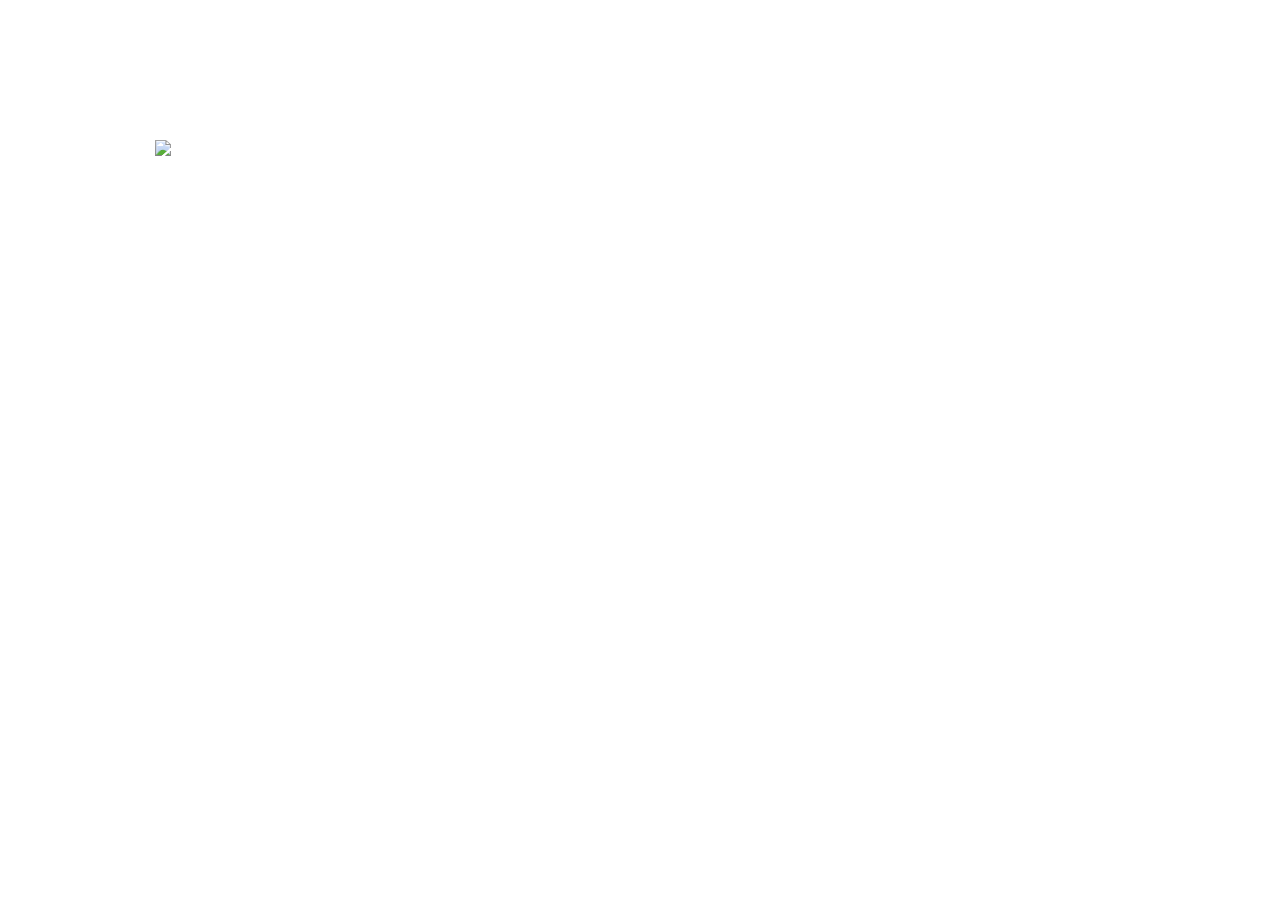
==== css/index.html @ e385c91a "add link css" ====
<!DOCTYPE html>
<html lang="en">
<head>
<link href='http://fonts.googleapis.com/css?family=Roboto:400,500,300' rel='stylesheet' type='text/css'>
<link rel="stylesheet" href="normalize.css">
<link rel="stylesheet" href="style.css">
	<meta charset="UTF-8">
	<title>Document</title>
</head>
<body>
<nav class="topnavbar">
<div class="content">
<ul class="links">
	  <li class="active">Meet Karma</li>
	  <li>How it Works</li>
	  <li>Store</li>
	  <li>Blog</li>
	  <li>Help</li>
	  <li>Login</li>
</ul>
<img class="logo" src="images/karma-logo copy.svg" alt="Karma" width="26">
</div>
</nav>
</body>
</html>
---- css/style.css ----
html {
	box-sizing: border-box;
}
.topnavbar {
	color: #fff;
}
.topnavbar > .content {
	width: 970px;
	height: 70px;
	margin: 0 auto;
}
.topnavbar > .links {
	float: right;
	display: inline-block;
	font-family: 'Roboto', sans-serif;
	font-size: 16px;
	color: #838994;
	letter-spacing: 0.03em;
}
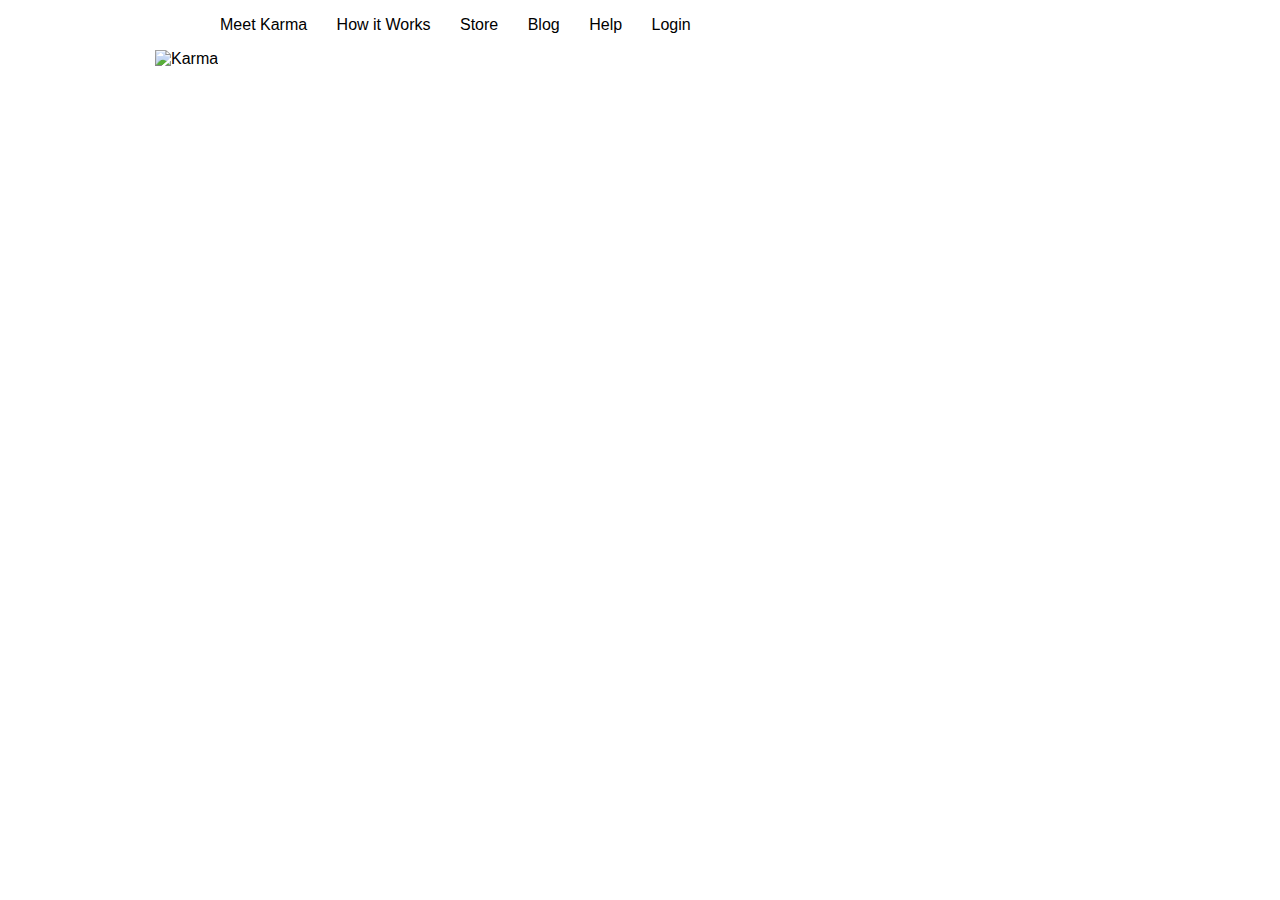
==== commit d8194325: "add background image" ====
--- a/css/index.html
+++ b/css/index.html
@@ -21,5 +21,6 @@
 <img class="logo" src="images/karma-logo copy.svg" alt="Karma" width="26">
 </div>
 </nav>
+<section class="introduction"></section>
 </body>
 </html>--- a/css/style.css
+++ b/css/style.css
@@ -1,8 +1,11 @@
 html {
 	box-sizing: border-box;
 }
+*, *:before, *:after {
+	box-sizing: inherit;
+}
 .topnavbar {
-	color: #fff;
+	background-color: #fff;
 }
 .topnavbar > .content {
 	width: 970px;
@@ -11,9 +14,31 @@
 }
 .topnavbar > .links {
 	float: right;
-	display: inline-block;
 	font-family: 'Roboto', sans-serif;
 	font-size: 16px;
 	color: #838994;
+	margin-top: 25px;
 	letter-spacing: 0.03em;
+	-webkit-font-smoothing: antialiased;
+}
+.topnavbar .links li {
+	display: inline-block;
+	margin-left: 25px;
+}
+.topnavbar .links .active {
+	color: #4c5058
+	font-weight: 500;
+}
+.topnavbar .links li:hover {
+	cursor: pointer;
+	color: #333333;
+}
+.introduction {
+	background-image: url('images/first-background copy.jpg');
+	background-position: center bottom;
+	background-repeat: no-repeat;
+	background-size: cover;
+	height: 40.938rem;
+	background-position: 0 bottom;
+}
 }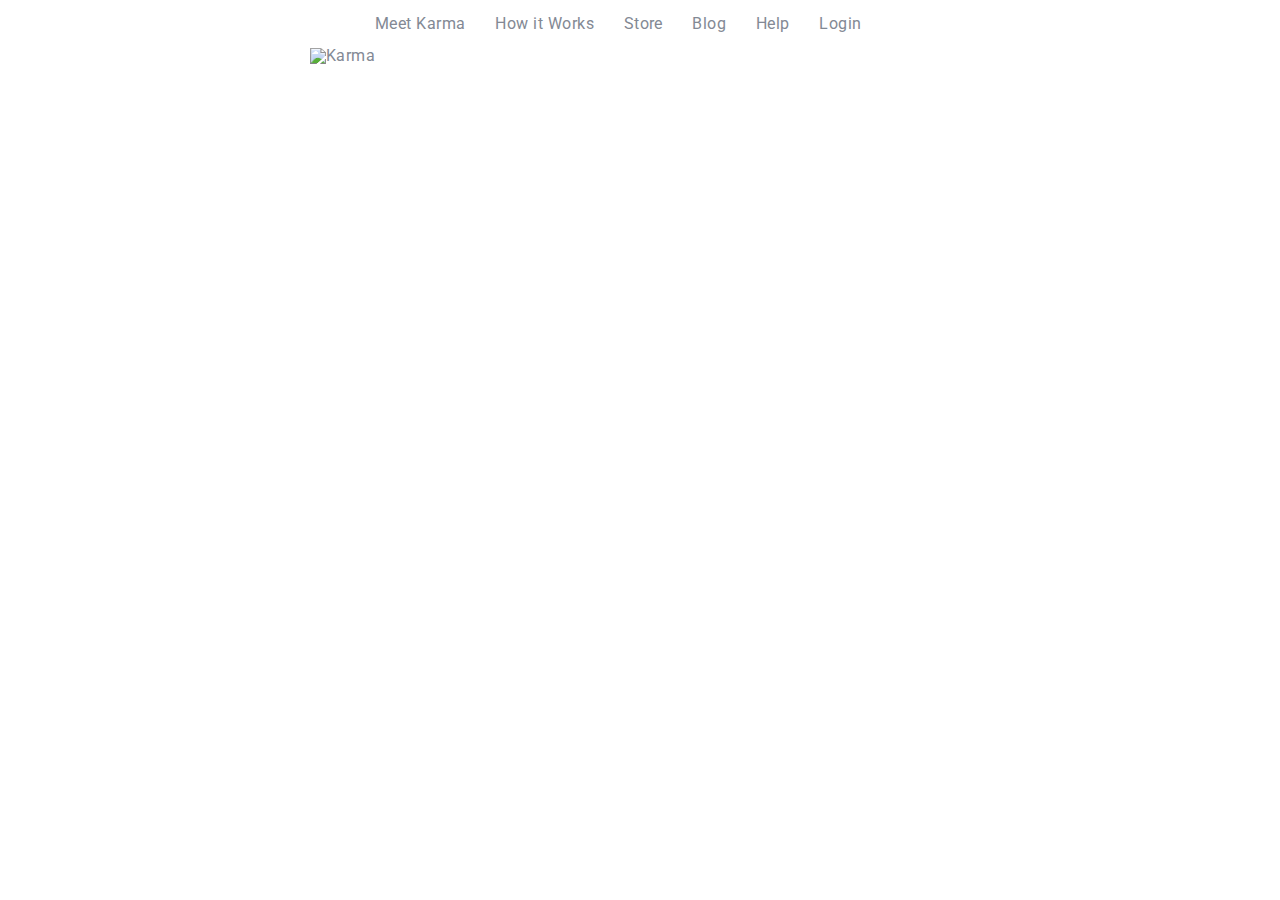
==== commit 3b4b6f9d: "add text to background image" ====
--- a/css/index.html
+++ b/css/index.html
@@ -5,7 +5,6 @@
 <link rel="stylesheet" href="normalize.css">
 <link rel="stylesheet" href="style.css">
 	<meta charset="UTF-8">
-	<title>Document</title>
 </head>
 <body>
 <nav class="topnavbar">
@@ -21,6 +20,11 @@
 <img class="logo" src="images/karma-logo copy.svg" alt="Karma" width="26">
 </div>
 </nav>
-<section class="introduction"></section>
+<section class="introduction">
+ <div class="content">
+  <h1>Introducing Karma</h1>
+  <h3>Bring WiFi with you, everywhere you go</h3>
+  </div>
+ </section>
 </body>
 </html>--- a/css/style.css
+++ b/css/style.css
@@ -6,13 +6,16 @@
 }
 .topnavbar {
 	background-color: #fff;
+	position: fixed;
+	width: 100%;
 }
 .topnavbar > .content {
 	width: 970px;
 	height: 70px;
 	margin: 0 auto;
+	line-height: 16px;
 }
-.topnavbar > .links {
+.body > .links, .content {
 	float: right;
 	font-family: 'Roboto', sans-serif;
 	font-size: 16px;
@@ -38,7 +41,20 @@
 	background-position: center bottom;
 	background-repeat: no-repeat;
 	background-size: cover;
-	height: 40.938rem;
+	height: 45.938rem;
 	background-position: 0 bottom;
+	overflow: auto;
+	display: block;
+}
+.content {
+	width: 970px;
+	height: 70px;
+	margin: 0 auto;
+}
+.introduction h1, .introduction h3 {
+	text-align: center;
+	color: white;
+	font-weight: 300;
+}
 }
 }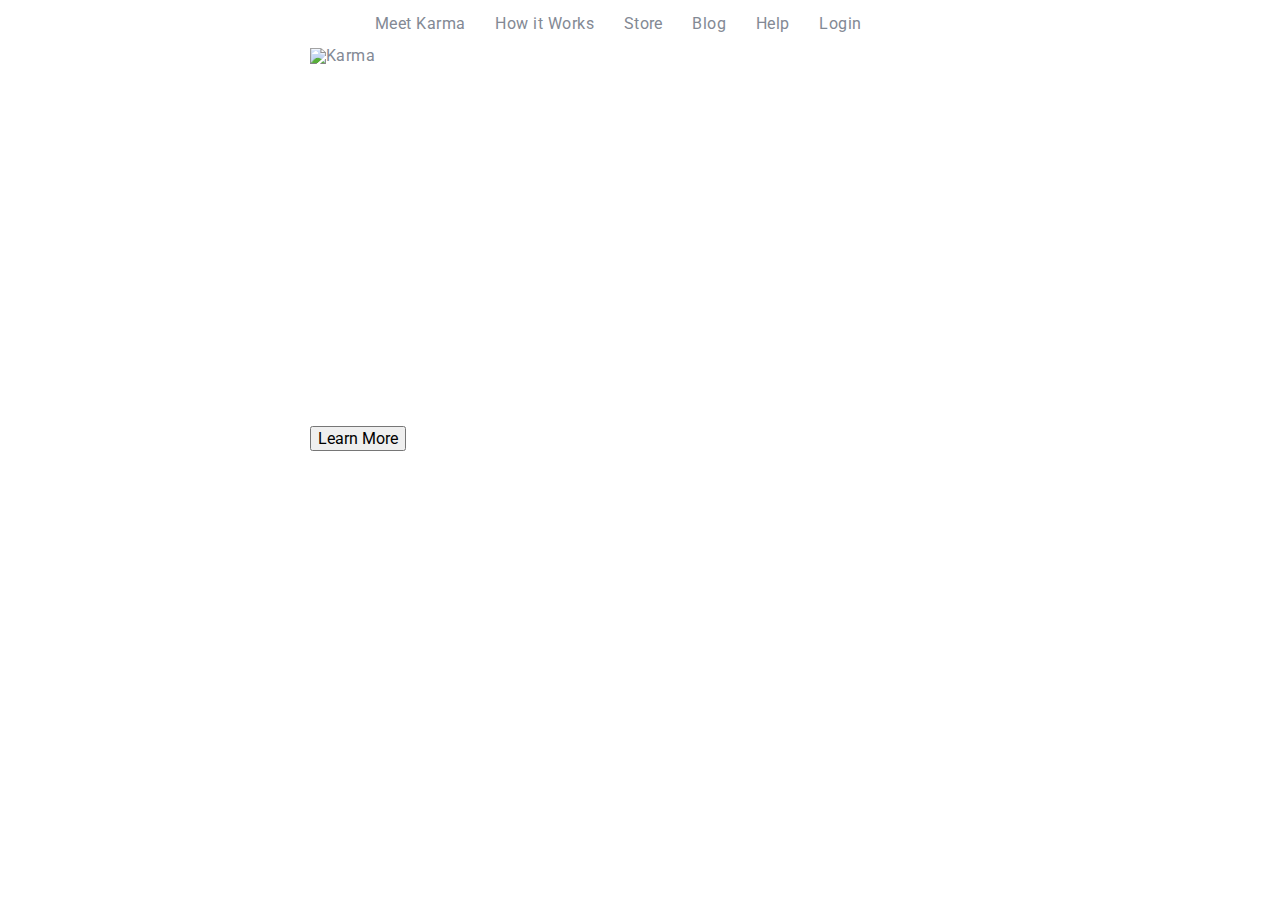
==== commit 2840a950: "Add Learn More button" ====
--- a/css/index.html
+++ b/css/index.html
@@ -24,6 +24,9 @@
  <div class="content">
   <h1>Introducing Karma</h1>
   <h3>Bring WiFi with you, everywhere you go</h3>
+  <div class="buttons">
+  	<button>Learn More</button>
+  </div>
   </div>
  </section>
 </body>
--- a/css/style.css
+++ b/css/style.css
@@ -14,6 +14,11 @@
 	height: 70px;
 	margin: 0 auto;
 	line-height: 16px;
+}
+.logo {
+	height: 4.375rem;
+	vertical-align: baseline;
+	box-sizing: border-box
 }
 .body > .links, .content {
 	float: right;
@@ -56,5 +61,12 @@
 	color: white;
 	font-weight: 300;
 }
+.introduction h1 {
+    margin-top: 17.5rem;
+    font-size: 3.125rem;
+}
+.introduction h3 {
+    margin-top: 1.25rem;
+    font-size: 1.563rem;
 }
 }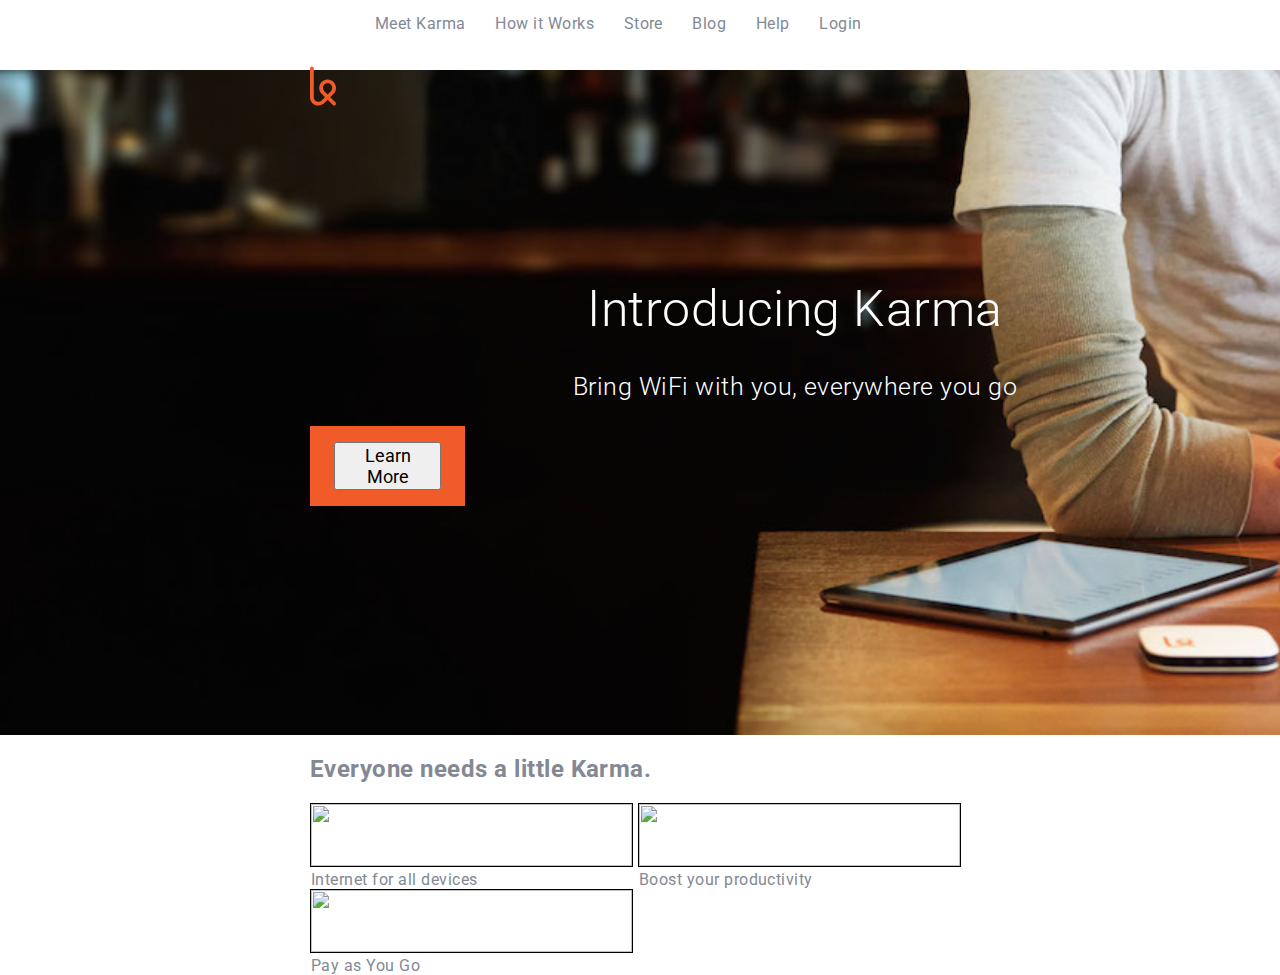
==== commit 62c4d8f3: "Add 3 image icons in new section" ====
--- a/css/index.html
+++ b/css/index.html
@@ -27,7 +27,21 @@
   <div class="buttons">
   	<button>Learn More</button>
   </div>
-  </div>
  </section>
+ </div>
+ <section class="cases">
+ <div class="content">
+<h2>Everyone needs a little Karma.</h2>
+<div class="devices">
+<img src="images/icon-devices%20copy%20(2).svg" width=100% height=100%>Internet for all devices</img>
+</div>
+<div class="devices">
+<img src="images/icon-coffee%20copy.svg" width=100% height=100%>Boost your productivity</img>
+</div>
+<div class="devices">
+<img class="refill" src="images/icon-refill%20copy.svg" width=100% height=100%>Pay as You Go</img>
+</div>
+</div>
+</section>
 </body>
 </html>--- a/css/style.css
+++ b/css/style.css
@@ -1,5 +1,10 @@
 html {
 	box-sizing: border-box;
+	margin: 0;
+	padding: 0
+	border: 0
+	font-size: 100%;
+	vertical-align: baseline;
 }
 *, *:before, *:after {
 	box-sizing: inherit;
@@ -8,6 +13,7 @@
 	background-color: #fff;
 	position: fixed;
 	width: 100%;
+	z-index: 9999;
 }
 .topnavbar > .content {
 	width: 970px;
@@ -15,10 +21,12 @@
 	margin: 0 auto;
 	line-height: 16px;
 }
+.topnavbar .logo {
+	height: 4.735rem;
+	color: black;
+}
 .logo {
-	height: 4.375rem;
-	vertical-align: baseline;
-	box-sizing: border-box
+	width: 26px;
 }
 .body > .links, .content {
 	float: right;
@@ -69,4 +77,25 @@
     margin-top: 1.25rem;
     font-size: 1.563rem;
 }
-}+.buttons {
+	width: 9.688rem;
+	background-color: #f15a29;
+	border-color: #f15a29;
+	text-shadow: none;
+	border-style: none;
+	padding: 1rem 1.5rem;
+	color: white;
+	font-size: 1.125rem;
+}
+.cases .devices {
+    width: 33.3333333%;
+	display: inline-block;
+    border: 1px solid black;
+    box-sizing: border-box;
+    height: 4em;
+    flex-shrink: 10;
+    justify-content: center;
+    align-content: center;
+    margin: 0 auto;
+    padding: 0 auto;
+}
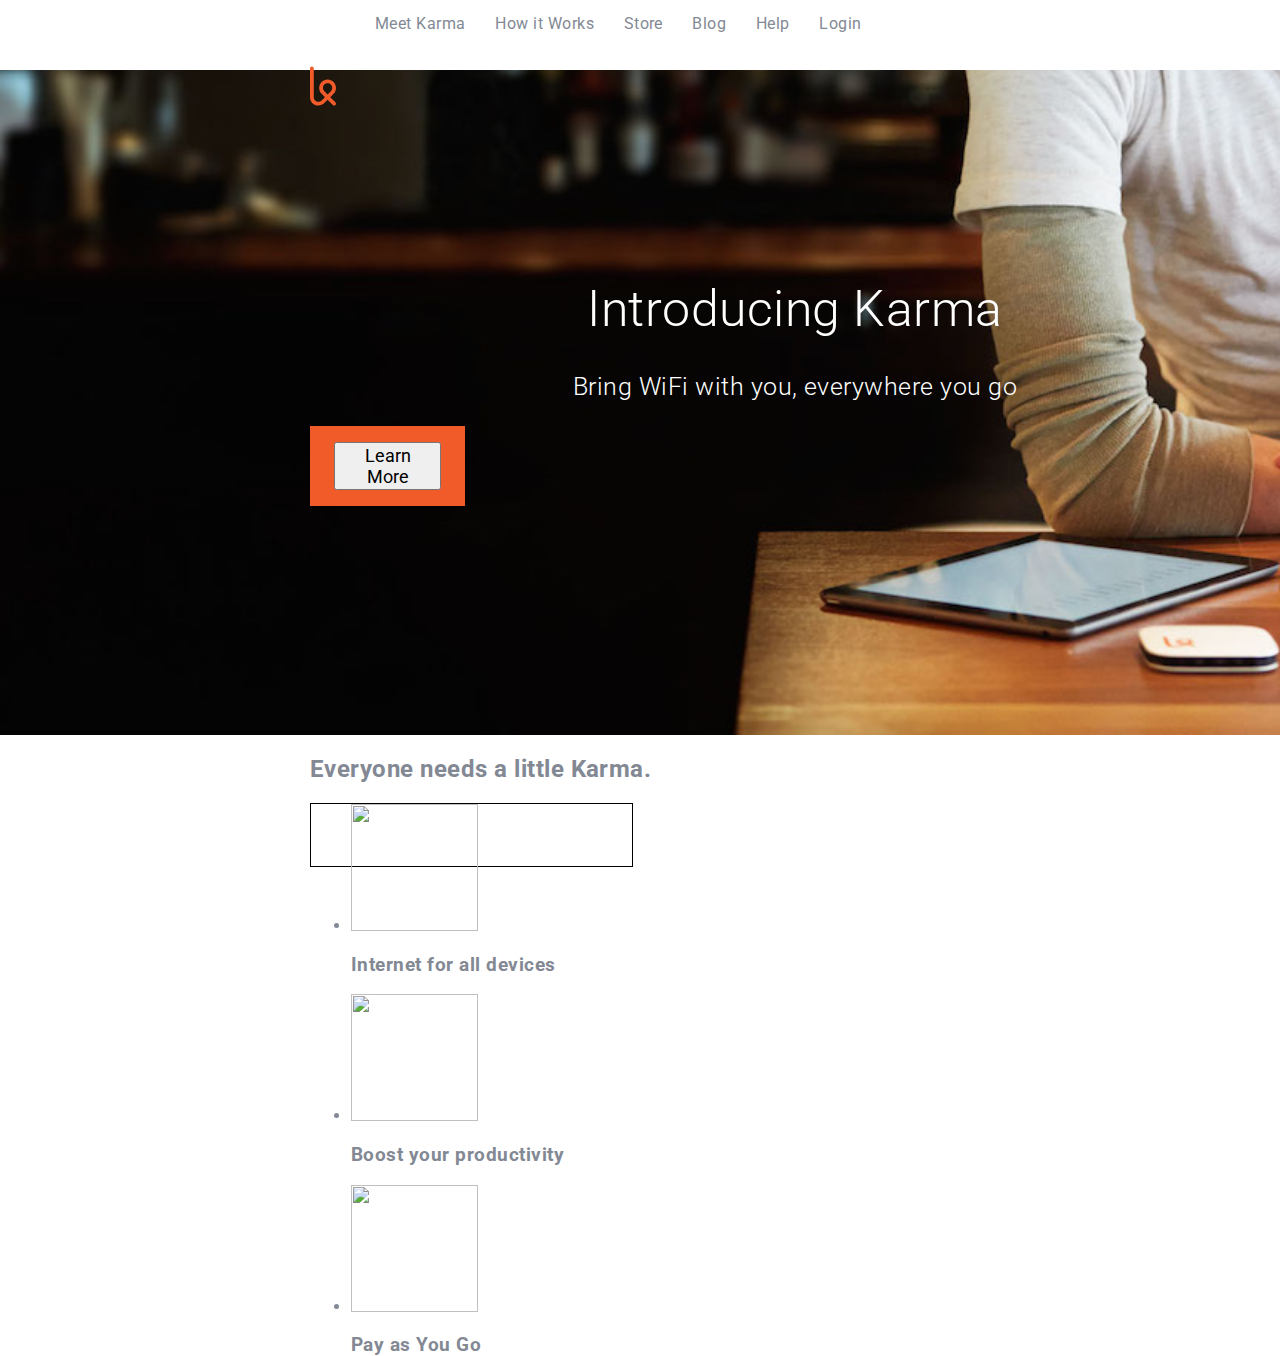
==== commit a22997ec: "Adjust image size and icon html" ====
--- a/css/index.html
+++ b/css/index.html
@@ -31,16 +31,27 @@
  </div>
  <section class="cases">
  <div class="content">
-<h2>Everyone needs a little Karma.</h2>
-<div class="devices">
-<img src="images/icon-devices%20copy%20(2).svg" width=100% height=100%>Internet for all devices</img>
-</div>
-<div class="devices">
-<img src="images/icon-coffee%20copy.svg" width=100% height=100%>Boost your productivity</img>
-</div>
-<div class="devices">
-<img class="refill" src="images/icon-refill%20copy.svg" width=100% height=100%>Pay as You Go</img>
-</div>
+  <h2>Everyone needs a little Karma.</h2>
+  <ul class="devices">
+    <li>
+	  <img width="127" height="127" src="images/icon-devices%20copy%20(2).svg"></img>
+	  <div class="caption">
+	  	<h3>Internet for all devices</h3>
+	  </div>
+	 </li>
+	<li>
+	  <img width="127" height="127" src="images/icon-coffee%20copy.svg"></img>
+	  <div class="caption">
+	  	<h3>Boost your productivity</h3>
+	  </div>
+	 </li>
+	<li>
+	  <img width="127" height="127" class="refill" src="images/icon-refill%20copy.svg"></img>
+	  <div class="caption">
+	    <h3>Pay as You Go</h3>
+	  </div>
+	</li>
+  </ul>
 </div>
 </section>
 </body>
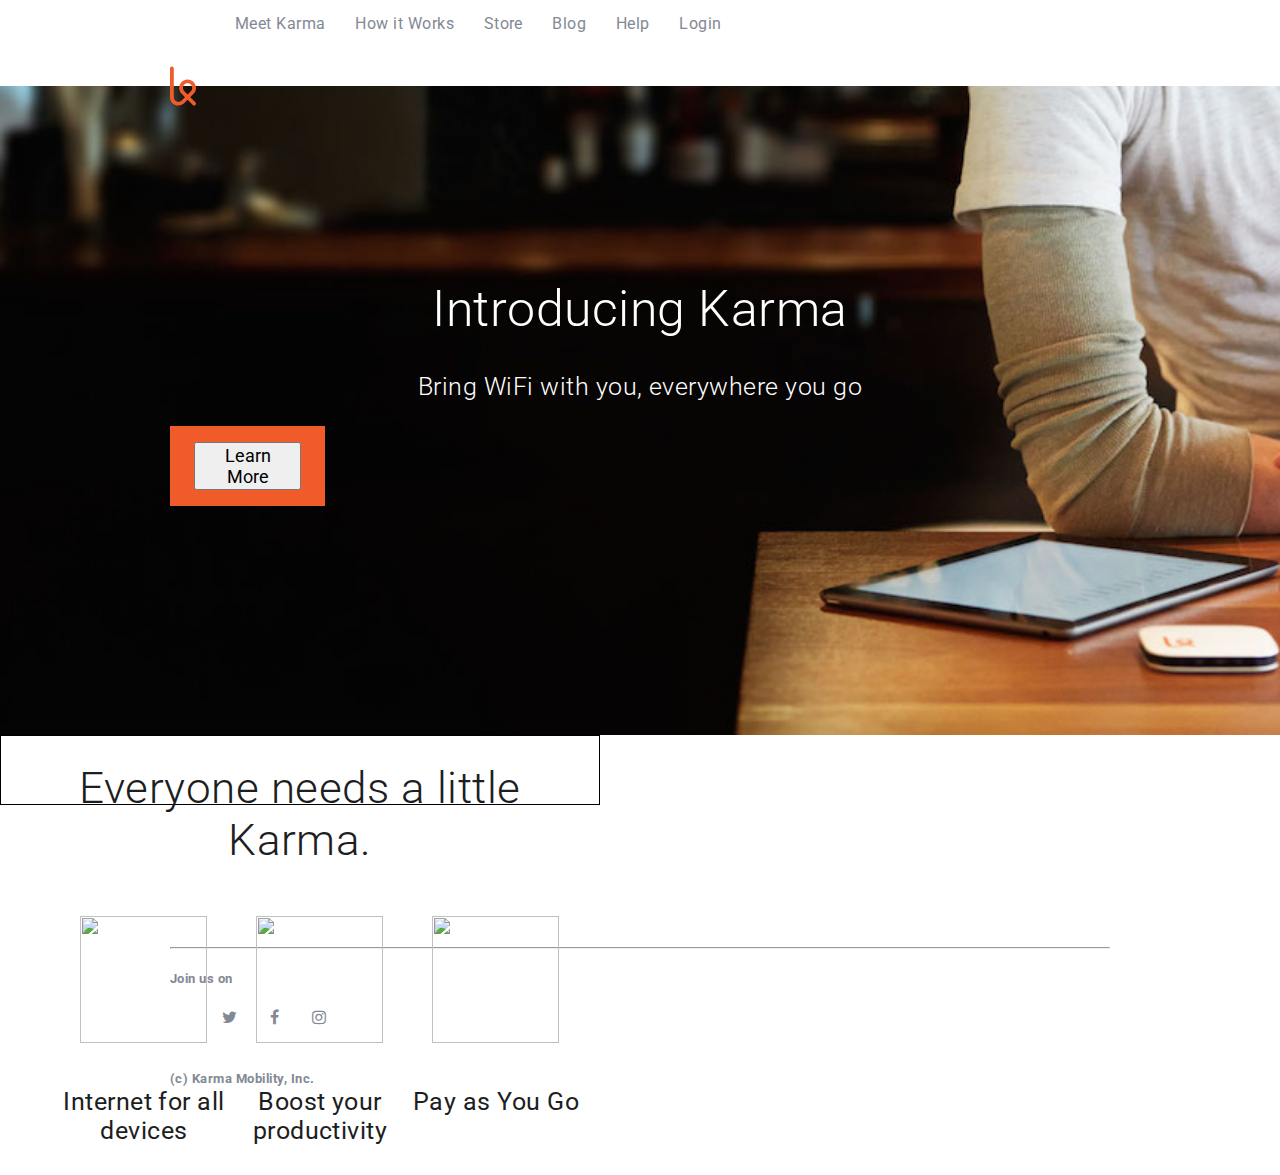
==== commit 2d017834: "Add social media icons to footer" ====
--- a/css/index.html
+++ b/css/index.html
@@ -1,6 +1,7 @@
 <!DOCTYPE html>
 <html lang="en">
 <head>
+<link href="https://maxcdn.bootstrapcdn.com/font-awesome/4.5.0/css/font-awesome.min.css" rel="stylesheet">
 <link href='http://fonts.googleapis.com/css?family=Roboto:400,500,300' rel='stylesheet' type='text/css'>
 <link rel="stylesheet" href="normalize.css">
 <link rel="stylesheet" href="style.css">
@@ -54,5 +55,24 @@
   </ul>
 </div>
 </section>
+<footer class="social">
+  <div class="content">
+    <hr>
+    <h5>Join us on</h5>
+    <ul class="icons">
+      <li>
+        <i class="fa fa-twitter"></i>
+      </li>
+	  <li>
+	    <i class="fa fa-facebook"></i>
+	  </li>
+	  <li>
+	    <i class="fa fa-instagram"></i>
+	  </li>	
+	</ul>
+    <span class="copy">
+<h5>(c) Karma Mobility, Inc.</h5>
+</div>
+</footer>
 </body>
 </html>--- a/css/style.css
+++ b/css/style.css
@@ -1,10 +1,12 @@
 html {
-	box-sizing: border-box;
 	margin: 0;
 	padding: 0
 	border: 0
 	font-size: 100%;
 	vertical-align: baseline;
+	font: inherit;
+	font-size: 100%;
+	box-sizing: border-box;
 }
 *, *:before, *:after {
 	box-sizing: inherit;
@@ -29,13 +31,17 @@
 	width: 26px;
 }
 .body > .links, .content {
-	float: right;
-	font-family: 'Roboto', sans-serif;
+	margin: 0;
+	padding: 0;
+	border: 0;
 	font-size: 16px;
 	color: #838994;
 	margin-top: 25px;
 	letter-spacing: 0.03em;
 	-webkit-font-smoothing: antialiased;
+	vertical-align: baseline;
+	box-sizing: border-box;
+	font-family: 'Roboto', sans-serif;
 }
 .topnavbar .links li {
 	display: inline-block;
@@ -87,15 +93,77 @@
 	color: white;
 	font-size: 1.125rem;
 }
-.cases .devices {
+.cases {
+	background-color: #fff;
+	overfow: hidden;
+	padding-bottom: 5rem;
+	display: block;
+	border: 0;
+}
+.cases .content {
+	margin-top: 7.875rem;
+	text-align: center;
     width: 33.3333333%;
 	display: inline-block;
     border: 1px solid black;
     box-sizing: border-box;
-    height: 4em;
-    flex-shrink: 10;
-    justify-content: center;
-    align-content: center;
     margin: 0 auto;
     padding: 0 auto;
+    color: #1d1e21;
 }
+.content {
+	padding-top: 0px;
+	padding-right: 0.938rem;
+	padding-bottom: 0px;
+	padding-left: 0.938rem;
+	margin: 0 auto;
+	min-width: 37.5rem; 
+}
+div {
+	display: block;
+}
+.cases h2 {
+	font-size: 2.75rem;
+	margin-top: 1.625rem;
+	margin-right: 0px;
+	margin-bottom: 3.125rem;
+	margin-left: 0px;
+	font-weight: 300;
+}
+h2 {
+	display: block;
+	outline: none;
+}
+ol, ul {
+	list-style: none;
+}
+ul {
+	display: block;
+}
+.cases .devices > li {
+	width: 33.3333%;
+	float: left;
+}
+.cases .devices h3 {
+	font-weight: 400;
+	font-size: 1.563rem;
+	margin: 2.5rem 0px 1.875rem;
+}
+hr {
+	display: block;
+}
+h5 {
+	display: block;
+	font-size: 0.83em;
+	font-weight: bold; 
+}
+ul {
+	display: block;
+}
+.social .icons > li {
+	border-radius: 1.25rem;
+	width: 2.5rem;
+	height: 2.5rem;
+	display: inline-block;
+	text-align: center;
+}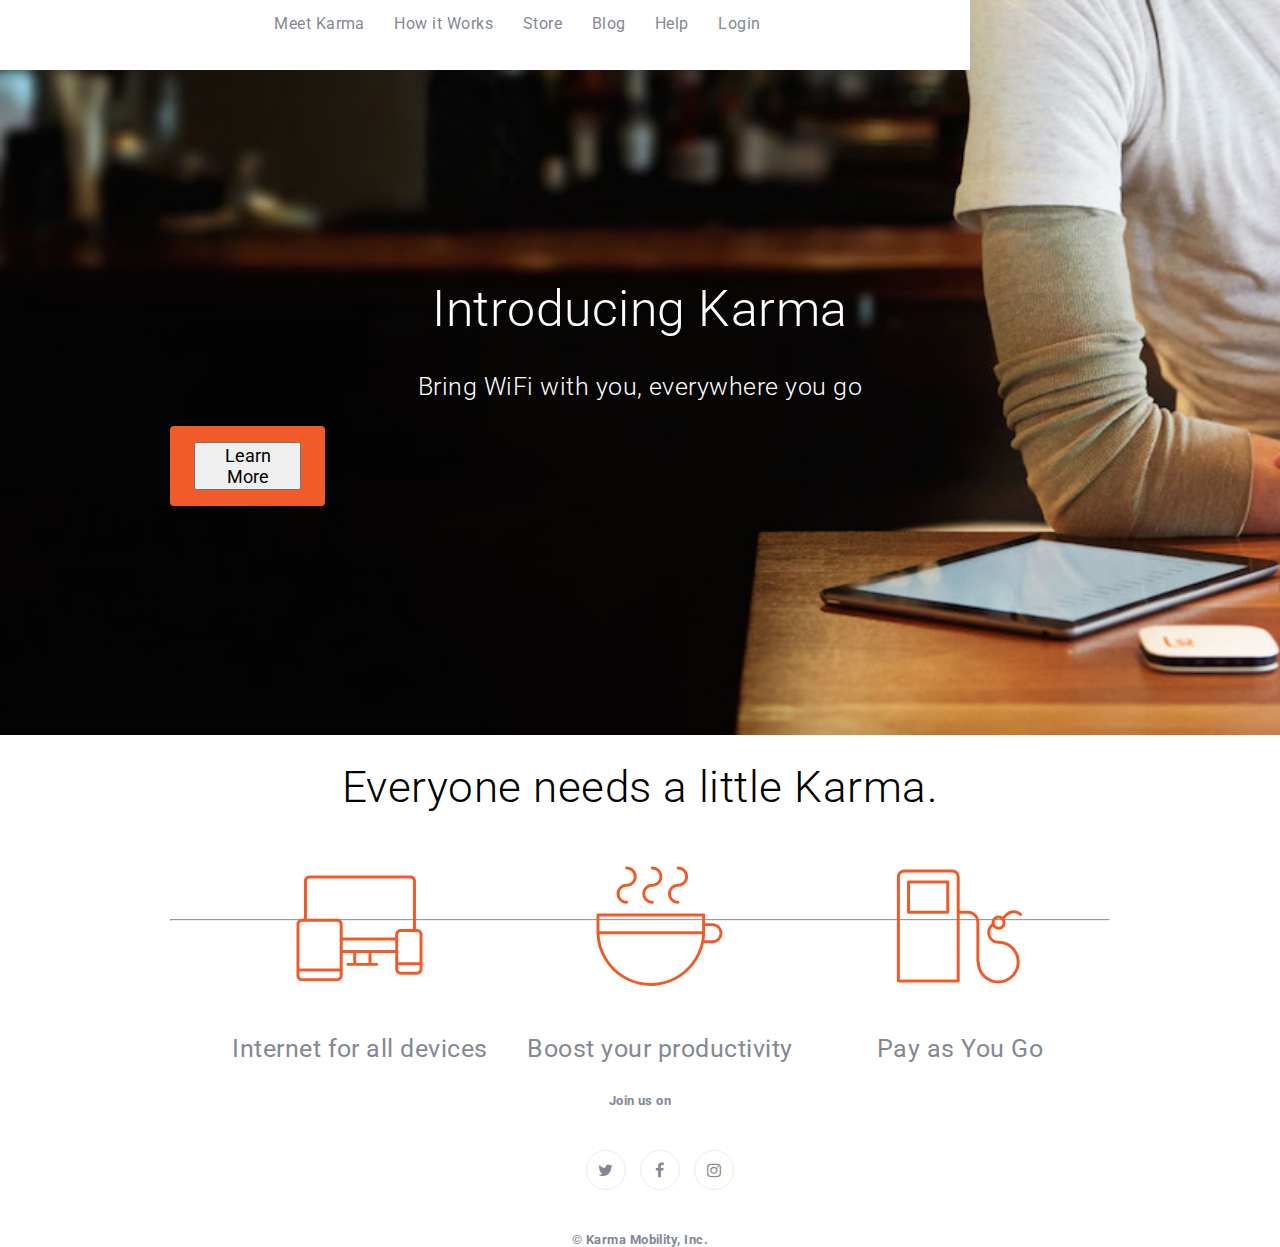
==== commit de36c6e8: "Adjust footer" ====
--- a/css/index.html
+++ b/css/index.html
@@ -3,6 +3,7 @@
 <head>
 <link href="https://maxcdn.bootstrapcdn.com/font-awesome/4.5.0/css/font-awesome.min.css" rel="stylesheet">
 <link href='http://fonts.googleapis.com/css?family=Roboto:400,500,300' rel='stylesheet' type='text/css'>
+<link rel="shortcut icon" type="image/x-icon"  href="images/favicon.ico">
 <link rel="stylesheet" href="normalize.css">
 <link rel="stylesheet" href="style.css">
 	<meta charset="UTF-8">
@@ -18,7 +19,6 @@
 	  <li>Help</li>
 	  <li>Login</li>
 </ul>
-<img class="logo" src="images/karma-logo copy.svg" alt="Karma" width="26">
 </div>
 </nav>
 <section class="introduction">
@@ -70,9 +70,10 @@
 	    <i class="fa fa-instagram"></i>
 	  </li>	
 	</ul>
-    <span class="copy">
-<h5>(c) Karma Mobility, Inc.</h5>
+    <span class="copy"></span>
+<h5>&#169 Karma Mobility, Inc.</h5>
 </div>
 </footer>
+</section>
 </body>
 </html>--- a/css/style.css
+++ b/css/style.css
@@ -17,7 +17,7 @@
 	width: 100%;
 	z-index: 9999;
 }
-.topnavbar > .content {
+.topnavbar {
 	width: 970px;
 	height: 70px;
 	margin: 0 auto;
@@ -29,8 +29,9 @@
 }
 .logo {
 	width: 26px;
+	align-content: left;
 }
-.body > .links, .content {
+.body > .links, .content, .content2 {
 	margin: 0;
 	padding: 0;
 	border: 0;
@@ -65,6 +66,11 @@
 	overflow: auto;
 	display: block;
 }
+.introduction .buttons {
+	color: white;
+	text-align: center;
+	margin-top: 1.563rem;
+}
 .content {
 	width: 970px;
 	height: 70px;
@@ -89,6 +95,7 @@
 	border-color: #f15a29;
 	text-shadow: none;
 	border-style: none;
+	border-radius: 4px;
 	padding: 1rem 1.5rem;
 	color: white;
 	font-size: 1.125rem;
@@ -100,12 +107,11 @@
 	display: block;
 	border: 0;
 }
-.cases .content {
+.cases .content .content2 {
 	margin-top: 7.875rem;
 	text-align: center;
     width: 33.3333333%;
 	display: inline-block;
-    border: 1px solid black;
     box-sizing: border-box;
     margin: 0 auto;
     padding: 0 auto;
@@ -118,6 +124,16 @@
 	padding-left: 0.938rem;
 	margin: 0 auto;
 	min-width: 37.5rem; 
+	text-align: center;
+}
+.content2 {
+	padding-top: 0px;
+	padding-right: 0.938rem;
+	padding-bottom: 0px;
+	padding-left: 0.938rem;
+	margin: 0 auto;
+	min-width: 37.5rem; 
+	text-align: center;
 }
 div {
 	display: block;
@@ -129,10 +145,13 @@
 	margin-bottom: 3.125rem;
 	margin-left: 0px;
 	font-weight: 300;
+	color: black;
+	text-align: center;
 }
 h2 {
 	display: block;
 	outline: none;
+	outline-color: white;
 }
 ol, ul {
 	list-style: none;
@@ -165,5 +184,8 @@
 	width: 2.5rem;
 	height: 2.5rem;
 	display: inline-block;
+	margin: 1.25rem 5px;
+	border: 1px solid #eaebec;
+	padding: 0.625rem 0;
 	text-align: center;
 }